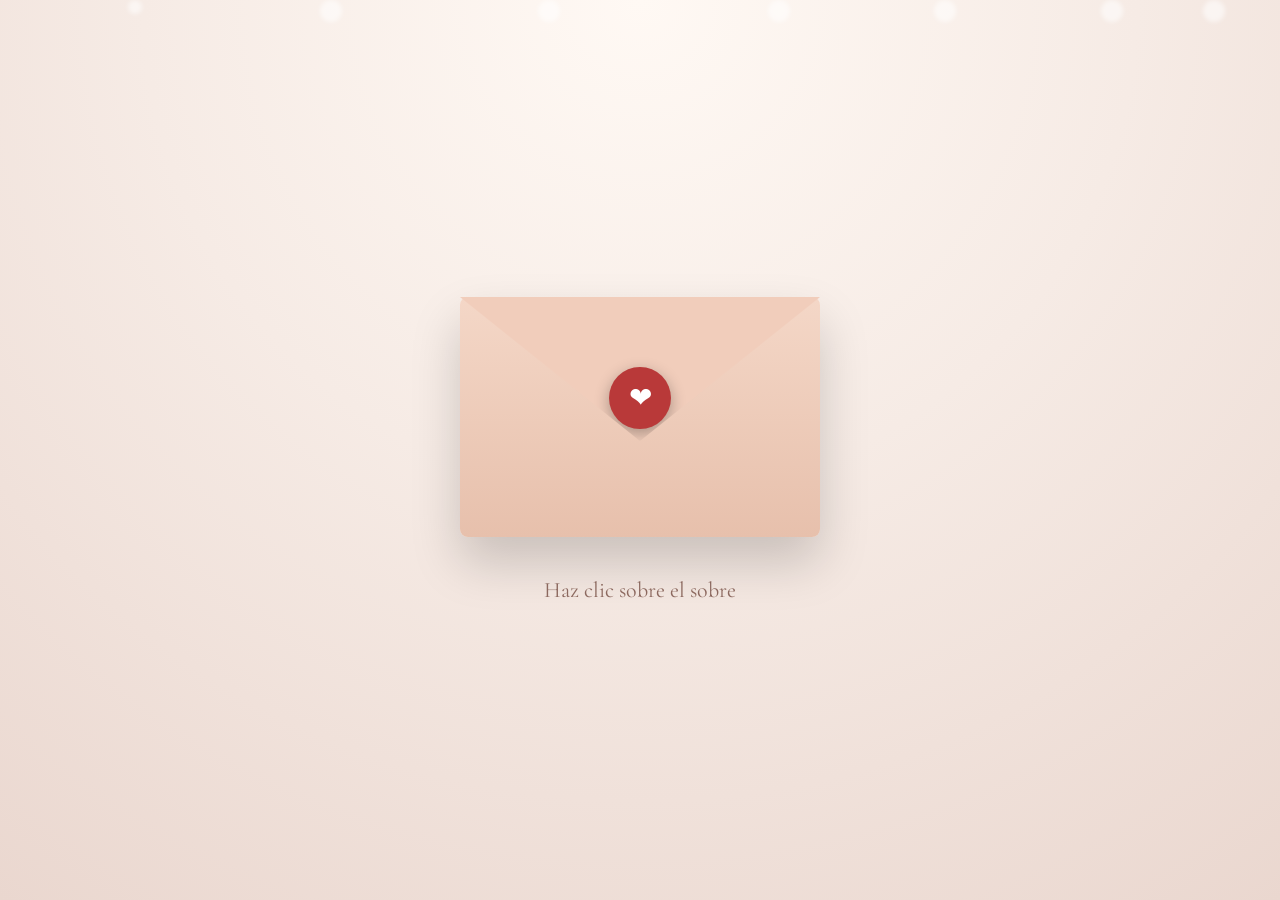
==== index.html @ d5398bc3 "cambios del primer capitulo" ====
<!DOCTYPE html>
<html lang="es">

<head>

    <meta charset="UTF-8">

    <meta name="viewport"
        content="width=device-width, initial-scale=1.0">

    <title>Fragmentos de un Regalo</title>

    <!-- Tipografías -->

    <link
        href="https://fonts.googleapis.com/css2?family=Great+Vibes&family=Cormorant+Garamond:wght@300;400;500;600&display=swap"
        rel="stylesheet">

    <link rel="stylesheet" href="style.css">

</head>

<body>

    <!-- Música -->

    <audio id="music" loop>
        <source src="assets/music/piano.mp3" type="audio/mpeg">
    </audio>

    <audio id="paperSound">
        <source src="assets/music/cancion.mpeg" type="audio/mpeg">
    </audio>

    <!-- Fondo -->

    <div class="background"></div>

    <!-- Bokeh -->

    <div class="bokeh">

        <span></span>
        <span></span>
        <span></span>
        <span></span>
        <span></span>
        <span></span>
        <span></span>

    </div>

    <!-- Intro -->

    <section id="intro">

        <h3>Fragmentos de un Regalo</h3>

        <h1>Capítulo II</h1>

        <h2>La Carta</h2>

    </section>

    <!-- Contenedor principal -->

    <main id="scene" class="hidden">

        <!-- Sobre -->

        <div id="envelope">

            <div class="lid"></div>

            <div class="letter">
            <div class="paper" id="paper">

                <div class="paper-header">

                    <h2>Para ti ❤️</h2>

                    <img src="assets/img/Foto.jpeg" class="photo">

                </div>

                <div class="paper-body">

                    <p id="typedText"></p>

                    <p class="end">

                        Algunas historias...

                        <br><br>

                        no pueden contarse

                        <br>

                        en una sola carta.

                        <br><br>

                        Continuará...

                    </p>

                </div>

            </div>

            </div>

        </div>

        <p class="click">

            Haz clic sobre el sobre

        </p>

    </main>

    <!-- Continuará -->

    <section id="continue" class="hidden">

        <div class="line"></div>

        <h2>Fin del Capítulo II</h2>

            <h3 class="subtitle">

            Continuará...

            </h3>

        <p>

            Has encontrado el segundo fragmento.

            <br><br>

            Guarda bien la palabra

            <strong>REGALOS</strong>

            <br><br>

            La necesitarás muy pronto...

        </p>

    </section>

    <script src="script.js"></script>

</body>

</html>
---- style.css ----
/* ===========================
   FRAGMENTOS DE UN REGALO
   Capítulo II - La Carta
=========================== */

*{
    margin:0;
    padding:0;
    box-sizing:border-box;
}

html{
    scroll-behavior:smooth;
}

body{

    overflow:hidden;

    font-family:'Cormorant Garamond', serif;

    background:#f6eee8;

    height:100vh;

    display:flex;

    justify-content:center;

    align-items:center;

    color:#5b3d36;

}

/* ===========================
   FONDO
=========================== */

.background{

    position:fixed;

    inset:0;

    background:
    radial-gradient(circle at top,#fff9f4,#f6ebe5 45%,#ead7cf);

    z-index:-5;

}

/* ===========================
   BOKEH
=========================== */

.bokeh{

    position:fixed;

    inset:0;

    overflow:hidden;

    z-index:-4;

}

.bokeh span{

    position:absolute;

    display:block;

    width:22px;

    height:22px;

    border-radius:50%;

    background:rgba(255,255,255,.55);

    animation:float 18s linear infinite;

    filter:blur(2px);

}

.bokeh span:nth-child(1){

    left:10%;
    animation-duration:20s;
    width:14px;
    height:14px;

}

.bokeh span:nth-child(2){

    left:25%;
    animation-duration:17s;
    animation-delay:2s;

}

.bokeh span:nth-child(3){

    left:42%;
    animation-duration:22s;

}

.bokeh span:nth-child(4){

    left:60%;
    animation-duration:18s;
    animation-delay:5s;

}

.bokeh span:nth-child(5){

    left:73%;
    animation-duration:26s;

}

.bokeh span:nth-child(6){

    left:86%;
    animation-duration:19s;

}

.bokeh span:nth-child(7){

    left:94%;
    animation-duration:24s;

}

@keyframes float{

    from{

        transform:translateY(100vh) scale(.5);
        opacity:0;

    }

    30%{

        opacity:.8;

    }

    to{

        transform:translateY(-20vh) scale(1.5);
        opacity:0;

    }

}

/* ===========================
   INTRO
=========================== */

#intro{

    position:absolute;

    text-align:center;

    animation:introFade 4s forwards;

}

#intro h3{

    font-family:'Great Vibes',cursive;

    font-size:60px;

    color:#9b6c62;

}

#intro h1{

    margin-top:20px;

    font-size:42px;

    letter-spacing:4px;

}

#intro h2{

    margin-top:12px;

    font-family:'Great Vibes',cursive;

    font-size:48px;

    color:#b98774;

}

@keyframes introFade{

    0%{

        opacity:0;
        transform:translateY(30px);

    }

    20%{

        opacity:1;

    }

    80%{

        opacity:1;

    }

    100%{

        opacity:0;
        visibility:hidden;
        transform:translateY(-20px);

    }

}

/* ===========================
   ESCENA
=========================== */

.hidden{

    display:none;

}

#scene{

    width:100%;

    height:100vh;

    display:flex;

    justify-content:center;

    align-items:center;

    flex-direction:column;

}

/* ===========================
   SOBRE
=========================== */

#envelope{

    position:relative;

    width:360px;

    height:240px;

    cursor:pointer;

    transition:1s;

}

/* cuerpo */

#envelope::before{

    content:"";

    position:absolute;

    inset:0;

    background:linear-gradient(#f4d7c7,#e7c0ac);

    border-radius:8px;

    box-shadow:

    0 25px 50px rgba(0,0,0,.18);

}

/* tapa */

.lid{

    position:absolute;

    width:100%;

    height:100%;

    background:#f1cdbb;

    clip-path:polygon(0 0,50% 60%,100% 0);

    transform-origin:top;

    transition:1.6s;

    z-index:20;

}

/* sello */

.lid::after{

    content:"❤";

    position:absolute;

    left:50%;

    top:70px;

    transform:translateX(-50%);

    width:62px;

    height:62px;

    border-radius:50%;

    background:#b93939;

    color:white;

    display:flex;

    justify-content:center;

    align-items:center;

    font-size:28px;

    box-shadow:

    0 5px 15px rgba(0,0,0,.3);

}

/* carta */

.letter{

    position:absolute;

    width:92%;

    height:92%;

    left:4%;

    bottom:0;

    overflow:hidden;

}

/*============================
    CARTA
=============================*/

.paper{

    position:fixed;

    left:50%;
    top:50%;

    transform:translate(-50%,140%);

    width:min(760px,92vw);

    height:82vh;

    background:#FFFDF8;

    border-radius:18px;

    overflow:hidden;

    display:flex;

    flex-direction:column;

    box-shadow:0 20px 60px rgba(0,0,0,.20);

    transition:1.8s;

    z-index:9999;

}

.paper-header{

    padding:25px;

    flex-shrink:0;

    text-align:center;

    border-bottom:1px solid #ececec;

}

.paper-body{

    flex:1;

    overflow-y:auto;

    padding:35px;

    padding-bottom:80px;

}

/* oculta la barra  */

.paper-body::-webkit-scrollbar{

    width:6px;

}

.paper-body::-webkit-scrollbar-thumb{

    background:#d8c1b4;

    border-radius:20px;

}

.paper-body::-webkit-scrollbar-track{

    background:transparent;

}


/* textura del papel */

.paper::before{

    content:"";

    position:absolute;
    inset:0;

    background-image:
    radial-gradient(rgba(0,0,0,.02) 1px, transparent 1px);

    background-size:10px 10px;

    pointer-events:none;

    opacity: 0;

}

/*============================
    TITULO
=============================*/

.paper h2{

    font-family:'Great Vibes',cursive;

    font-size:52px;

    text-align:center;

    color:#bb7b73;

    margin-bottom:35px;

}

/*============================
    TEXTO
=============================*/

#typedText{

    font-size:24px;

    line-height:2;

    text-align:center;

    color:#5A4037;

    font-weight:500;

    white-space:pre-line;

}

/*============================
    PALABRA
=============================*/

#fragment{

    margin:35px auto;

    width:250px;

    padding:15px;

    border:2px solid #c7a36b;

    border-radius:12px;

    text-align:center;

    letter-spacing:8px;

    font-size:32px;

    font-weight:bold;

    color:#b58a39;

    background:white;

    box-shadow:

        0 8px 20px rgba(0,0,0,.08);

    opacity:0;

    transform:scale(.8);

    transition:1s;

}

/*============================
    MENSAJE FINAL
=============================*/

.end{

    margin-top:40px;

    text-align:center;

    font-size:23px;

    line-height:1.8;

    color:#5A4037;

    opacity:0;

    transition:1.5s;

}

/*============================
    CLICK
=============================*/

.click{

    margin-top:40px;

    font-size:22px;

    color:#8f6b61;

    animation:pulse 2s infinite;

}

@keyframes pulse{

    0%{

        opacity:.3;

    }

    50%{

        opacity:1;

    }

    100%{

        opacity:.3;

    }

}

/*============================
    SOBRE ABIERTO
=============================*/

#envelope.open .lid{

    transform:rotateX(180deg);

}

/* la carta sale */

#envelope.open .paper{

    transform:translate(-50%,-50%) scale(1);

}

/* aparece REGALOS */

#fragment.show{

    opacity:1;

    transform:scale(1);

}

/* aparece mensaje final */

.end.show{

    opacity:1;

}

/*============================
    CONTINUAR
=============================*/

#continue{

    position:absolute;

    inset:0;

    display:flex;

    justify-content:center;

    align-items:center;

    flex-direction:column;

    background:rgba(250,243,238,.95);

    backdrop-filter:blur(8px);

    opacity:0;

    transition:2s;

}

#continue.show{

    opacity:1;

}

.line{

    width:300px;

    height:1px;

    background:#d8b9aa;

    margin-bottom:30px;

}

#continue h2{

    font-family:'Great Vibes',cursive;

    font-size:60px;

    color:#bb7b73;

}

#continue p{

    margin-top:30px;

    text-align:center;

    font-size:27px;

    line-height:2;

    color:#6b5048;

}

/*============================
    RESPONSIVE
=============================*/

@media(max-width:768px){

#envelope{

    width:310px;

    height:210px;

}

.paper{

    height:470px;

    padding:35px;

}

.paper h2{

    font-size:42px;

}

#typedText{

    font-size:22px;

}

#fragment{

    width:220px;

    font-size:26px;

}

.end{

    font-size:21px;

}

#continue h2{

    font-size:50px;

}

#continue p{

    width:90%;

    font-size:22px;

}

}

.photo{

    width:170px;

    height:170px;

    object-fit:cover;

    border-radius:15px;

    display:block;

    margin:20px auto 0;

    border:5px solid white;

    box-shadow:0 10px 20px rgba(0,0,0,.15);

}
/*============================
TRANSICIÓN CINEMATOGRÁFICA
=============================*/

.fade-out{

    animation:fadeOutScene 2.5s forwards;

}

@keyframes fadeOutScene{

    0%{

        opacity:1;
        transform:scale(1);

    }

    100%{

        opacity:0;
        transform:scale(.94);

    }

}

#continue{

    background:rgba(15,15,15,.90);

    color:white;

}

#continue h2{

    color:white;

}

#continue p{

    color:#e5e5e5;

}

.line{

    background:rgba(255,255,255,.25);

}

.subtitle{

    margin-top:15px;

    font-family:'Great Vibes',cursive;

    font-size:40px;

    color:#d9d9d9;

    font-weight:normal;

}

#envelope.open{

    transform:scale(.75);



    transition:1.5s;

}
.line{

    min-height:34px;

    margin:18px 0;

    text-align:center;

    font-size:28px;

    color:#5A4037;

}
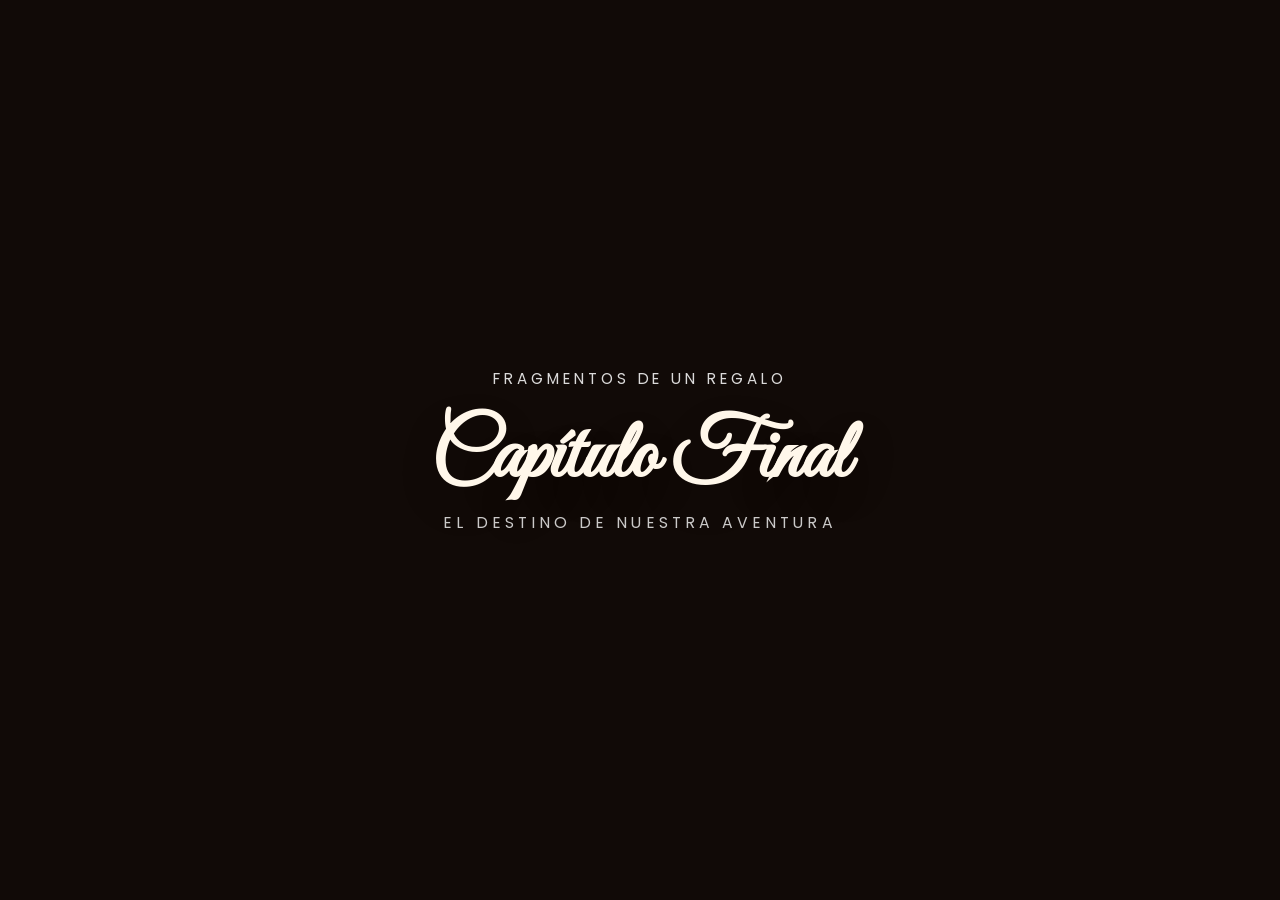
==== commit 6e88055d: "cambios capitulo final_2" ====
--- a/index.html
+++ b/index.html
@@ -2,159 +2,98 @@
 <html lang="es">
 
 <head>
+    <meta charset="UTF-8">
+    <meta name="viewport" content="width=device-width, initial-scale=1.0">
+    <title>Fragmentos de un regalo | Capítulo Final</title>
 
-    <meta charset="UTF-8">
-
-    <meta name="viewport"
-        content="width=device-width, initial-scale=1.0">
-
-    <title>Fragmentos de un Regalo</title>
-
-    <!-- Tipografías -->
-
-    <link
-        href="https://fonts.googleapis.com/css2?family=Great+Vibes&family=Cormorant+Garamond:wght@300;400;500;600&display=swap"
-        rel="stylesheet">
-
+    <link rel="preconnect" href="https://fonts.googleapis.com">
+    <link rel="preconnect" href="https://fonts.gstatic.com" crossorigin>
+    <link href="https://fonts.googleapis.com/css2?family=Great+Vibes&family=Poppins:wght@300;400;500;600&display=swap" rel="stylesheet">
     <link rel="stylesheet" href="style.css">
-
 </head>
 
 <body>
-
-    <!-- Música -->
-
+    <!-- Música suave de piano, inicia con el primer toque para permitir reproducción automática -->
     <audio id="music" loop>
-        <source src="assets/music/piano.mp3" type="audio/mpeg">
-    </audio>
-
-    <audio id="paperSound">
         <source src="assets/music/cancion.mpeg" type="audio/mpeg">
     </audio>
 
-    <!-- Fondo -->
-
     <div class="background"></div>
-
-    <!-- Bokeh -->
-
+    <div class="overlay"></div>
     <div class="bokeh">
-
         <span></span>
         <span></span>
         <span></span>
         <span></span>
         <span></span>
         <span></span>
-        <span></span>
-
     </div>
 
-    <!-- Intro -->
-
-    <section id="intro">
-
-        <h3>Fragmentos de un Regalo</h3>
-
-        <h1>Capítulo II</h1>
-
-        <h2>La Carta</h2>
-
+    <section id="intro" class="scene active">
+        <div class="intro-content">
+            <p class="intro-verse">Fragmentos de un regalo</p>
+            <h1>Capítulo Final</h1>
+            <p class="intro-subtitle">El destino de nuestra aventura</p>
+        </div>
     </section>
 
-    <!-- Contenedor principal -->
+    <section id="cardScene" class="scene">
+        <div class="card">
+            <p class="card-title">Una carta para ti</p>
+            <div class="word-lines">
+                <div class="word-line" data-word="REGALOS"></div>
+                <div class="word-line" data-word="RECUERDOS"></div>
+                <div class="word-line" data-word="AVENTURA"></div>
+            </div>
+            <p class="card-note">Las palabras que reuniste se escriben lentamente, una tras otra, como si fueran susurros.</p>
+        </div>
+    </section>
 
-    <main id="scene" class="hidden">
+    <section id="phraseScene" class="scene">
+        <div class="phrase-card">
+            <div class="phrase-lines">
+                <p class="phrase-line">Los mejores</p>
+                <p class="phrase-line highlight-word">REGALOS</p>
+                <p class="phrase-line">no son cosas.</p>
+                <p class="phrase-line">Son los</p>
+                <p class="phrase-line highlight-word">RECUERDOS</p>
+                <p class="phrase-line">que nacen de una</p>
+                <p class="phrase-line highlight-word">AVENTURA.</p>
+            </div>
+        </div>
+    </section>
 
-        <!-- Sobre -->
+    <section id="suitcaseScene" class="scene">
+        <div class="story-card">
+            <div class="suitcase-wrap">
+                <div class="suitcase-body"></div>
+                <div class="suitcase-top"></div>
+                <div class="suitcase-handle"></div>
+                <div class="suitcase-straps"></div>
+                <div class="suitcase-light"></div>
+            </div>
+        </div>
+    </section>
 
-        <div id="envelope">
+    <section id="destinationScene" class="scene">
+        <div class="destination-card">
+            <p class="plane-emoji fade-item">✈️</p>
+            <p class="destination-subtitle fade-item">Nos vamos a...</p>
+            <img class="destination-image fade-item" src="assets/img/Foto.jpeg" alt="Destino de viaje" />
+            <p class="birthday-text fade-item">Feliz cumpleaños ❤️</p>
+            <button id="startAdventure" class="action-button fade-item">Comenzar la aventura</button>
+        </div>
+    </section>
 
-            <div class="lid"></div>
-
-            <div class="letter">
-            <div class="paper" id="paper">
-
-                <div class="paper-header">
-
-                    <h2>Para ti ❤️</h2>
-
-                    <img src="assets/img/Foto.jpeg" class="photo">
-
-                </div>
-
-                <div class="paper-body">
-
-                    <p id="typedText"></p>
-
-                    <p class="end">
-
-                        Algunas historias...
-
-                        <br><br>
-
-                        no pueden contarse
-
-                        <br>
-
-                        en una sola carta.
-
-                        <br><br>
-
-                        Continuará...
-
-                    </p>
-
-                </div>
-
-            </div>
-
-            </div>
-
+    <section id="finalScene" class="scene">
+        <div class="final-card">
+            <p class="final-reveal">Espero que este viaje se convierta en uno de nuestros recuerdos favoritos.</p>
+            <p class="final-reveal">Te amo ❤️</p>
+            <p class="final-reveal signature">Att: tu chico</p>
         </div>
-
-        <p class="click">
-
-            Haz clic sobre el sobre
-
-        </p>
-
-    </main>
-
-    <!-- Continuará -->
-
-    <section id="continue" class="hidden">
-
-        <div class="line"></div>
-
-        <h2>Fin del Capítulo II</h2>
-
-            <h3 class="subtitle">
-
-            Continuará...
-
-            </h3>
-
-        <p>
-
-            Has encontrado el segundo fragmento.
-
-            <br><br>
-
-            Guarda bien la palabra
-
-            <strong>REGALOS</strong>
-
-            <br><br>
-
-            La necesitarás muy pronto...
-
-        </p>
-
     </section>
 
     <script src="script.js"></script>
-
 </body>
 
 </html>
--- a/style.css
+++ b/style.css
@@ -1,903 +1,859 @@
-/* ===========================
-   FRAGMENTOS DE UN REGALO
-   Capítulo II - La Carta
-=========================== */
-
-*{
-    margin:0;
-    padding:0;
-    box-sizing:border-box;
-}
-
-html{
-    scroll-behavior:smooth;
-}
-
-body{
+* {
+    margin: 0;
+    padding: 0;
+    box-sizing: border-box;
+}
+
+:root {
+    --marfil: #fffdf8;
+    --beige: #f3e0d0;
+    --rosa: #f6e3de;
+    --gold: #b58d5b;
+    --gold-soft: #d1b285;
+    --text: #4a362e;
+    --muted: #7a5b45;
+    --shadow: 0 24px 50px rgba(111, 81, 58, 0.14);
+}
+
+html {
+    scroll-behavior: smooth;
+}
+
+body {
+    min-height: 100vh;
+    font-family: 'Poppins', sans-serif;
+    color: var(--text);
+    background: radial-gradient(circle at top, #fffdf8 0%, #f7e4d9 36%, #f2dfd3 100%);
+    overflow-x: hidden;
+}
+
+.background {
+    position: fixed;
+    inset: 0;
+    background: radial-gradient(circle at top left, rgba(255, 255, 255, 0.9), transparent 22%),
+        radial-gradient(circle at 80% 20%, rgba(255, 237, 215, 0.55), transparent 12%),
+        linear-gradient(180deg, #fffdf8 0%, #f7ece1 45%, #eedbca 100%);
+    z-index: -4;
+}
+
+.overlay {
+    position: fixed;
+    inset: 0;
+    background: rgba(255, 255, 250, 0.66);
+    backdrop-filter: blur(4px);
+    z-index: -3;
+}
+
+.bokeh {
+    position: fixed;
+    inset: 0;
+    overflow: hidden;
+    z-index: -2;
+}
+
+.bokeh span {
+    position: absolute;
+    width: 24px;
+    height: 24px;
+    border-radius: 50%;
+    background: rgba(255, 255, 250, 0.72);
+    filter: blur(3px);
+    animation: drift 28s linear infinite;
+    mix-blend-mode: screen;
+}
+
+.bokeh span:nth-child(1) {
+    left: 10%;
+    top: 22%;
+    animation-delay: 0s;
+}
+
+.bokeh span:nth-child(2) {
+    left: 22%;
+    top: 62%;
+    animation-delay: 3s;
+}
+
+.bokeh span:nth-child(3) {
+    left: 45%;
+    top: 12%;
+    animation-delay: 6s;
+}
+
+.bokeh span:nth-child(4) {
+    left: 66%;
+    top: 72%;
+    animation-delay: 10s;
+}
+
+.bokeh span:nth-child(5) {
+    left: 82%;
+    top: 28%;
+    animation-delay: 14s;
+}
+
+.bokeh span:nth-child(6) {
+    left: 92%;
+    top: 55%;
+    animation-delay: 18s;
+}
+
+@keyframes drift {
+    from {
+        transform: translateY(0) scale(0.9);
+        opacity: 0.85;
+    }
+    to {
+        transform: translateY(-140px) scale(1.1);
+        opacity: 0.06;
+    }
+}
+
+.scene {
+    position: absolute;
+    inset: 0;
+    display: flex;
+    justify-content: center;
+    align-items: center;
+    padding: 20px;
+    text-align: center;
+    opacity: 0;
+    pointer-events: none;
+    transition: opacity 1s ease, transform 1s ease;
+}
+
+.scene.active {
+    opacity: 1;
+    pointer-events: auto;
+}
+
+.scene.fade-out {
+    opacity: 0;
+    transform: translateY(-24px);
+}
+
+#intro {
+    background: #110a07;
+    color: #fff;
+    z-index: 1;
+}
+
+#intro .intro-content {
+    position: relative;
+    max-width: 780px;
+    padding: 2rem;
+    opacity: 0;
+    transform: translateY(18px);
+    transition: opacity 1.4s ease, transform 1.4s ease;
+}
+
+#intro.visible .intro-content {
+    opacity: 1;
+    transform: translateY(0);
+}
+
+.intro-verse,
+.intro-subtitle {
+    font-family: 'Poppins', sans-serif;
+    letter-spacing: 0.26em;
+    text-transform: uppercase;
+    color: rgba(255, 255, 255, 0.85);
+    margin: 0;
+}
+
+.intro-verse {
+    font-size: 0.95rem;
+    margin-bottom: 1rem;
+}
+
+.intro-subtitle {
+    font-size: 0.98rem;
+    opacity: 0.92;
+}
+
+#intro h1 {
+    font-family: 'Great Vibes', cursive;
+    font-size: clamp(3rem, 8vw, 5.25rem);
+    margin: 0;
+    color: #fff7ea;
+    text-shadow: 0 18px 38px rgba(0, 0, 0, 0.18);
+}
+
+.card,
+.phrase-card,
+.story-card,
+.destination-card,
+.final-card {
+    width: min(560px, 100%);
+    padding: 34px;
+    border-radius: 34px;
+    background: rgba(255, 250, 244, 0.95);
+    box-shadow: var(--shadow);
+    backdrop-filter: blur(12px);
+    border: 1px solid rgba(255, 255, 255, 0.75);
+}
+
+.card,
+.phrase-card,
+.story-card,
+.destination-card,
+.final-card {
+    display: flex;
+    flex-direction: column;
+    align-items: center;
+    gap: 20px;
+}
+
+.card-title {
+    margin: 0;
+    font-family: 'Great Vibes', cursive;
+    font-size: clamp(2.2rem, 5vw, 3.4rem);
+    color: var(--text);
+}
+
+.card-note {
+    margin: 0;
+    font-size: 1rem;
+    line-height: 1.9;
+    color: var(--muted);
+    max-width: 420px;
+}
+
+.word-lines {
+    display: grid;
+    gap: 18px;
+    width: 100%;
+    margin-top: 28px;
+    transition: transform 1.2s ease;
+}
+
+.word-lines.gather {
+    transform: translateY(-6px);
+}
+
+.word-lines.gather .word-line:nth-child(1) {
+    transform: translateX(-10px) scale(0.98);
+}
+
+.word-lines.gather .word-line:nth-child(2) {
+    transform: translateY(-2px) scale(0.99);
+}
+
+.word-lines.gather .word-line:nth-child(3) {
+    transform: translateX(10px) translateY(4px) scale(0.98);
+}
+
+.word-line {
+    min-height: 56px;
+    font-size: clamp(1.5rem, 4vw, 2rem);
+    letter-spacing: 0.28em;
+    color: var(--text);
+    font-weight: 600;
+    line-height: 1.05;
+    white-space: nowrap;
+    overflow: hidden;
+    display: inline-block;
+    transition: transform 1.2s ease;
+}
+
+.phrase-lines {
+    gap: 14px;
+}
+
+.phrase-line {
+    margin: 0;
+    font-size: clamp(1.25rem, 4vw, 2.2rem);
+    line-height: 1.2;
+    opacity: 0;
+    transform: translateY(10px);
+    transition: opacity 1s ease, transform 1s ease;
+}
+
+.phrase-line.visible {
+    opacity: 1;
+    transform: translateY(0);
+}
+
+.highlight-word {
+    color: var(--gold);
+    text-shadow: 0 0 16px rgba(181, 141, 91, 0.26);
+}
+
+.story-card {
+    padding: 36px 30px;
+    opacity: 0;
+    transform: translateY(24px);
+    transition: opacity 1.2s ease, transform 1.2s ease;
+}
+
+.story-card.entered {
+    opacity: 1;
+    transform: translateY(0);
+}
+
+.suitcase-wrap {
+    position: relative;
+    width: 220px;
+    height: 180px;
+    opacity: 0;
+    transform: translateY(20px);
+    transition: opacity 1.2s ease, transform 1.2s ease;
+}
+
+.story-card.entered .suitcase-wrap {
+    opacity: 1;
+    transform: translateY(0);
+}
+
+.suitcase-body,
+.suitcase-top,
+.suitcase-handle,
+.suitcase-straps,
+.suitcase-light {
+    position: absolute;
+    left: 50%;
+    transform: translateX(-50%);
+}
+
+.suitcase-body {
+    bottom: 0;
+    width: 220px;
+    height: 120px;
+    border-radius: 28px;
+    background: linear-gradient(180deg, #f9efe1 0%, #e9d2b5 100%);
+    box-shadow: inset 0 5px 0 rgba(255, 255, 255, 0.55), 0 22px 50px rgba(92, 61, 35, 0.12);
+}
+
+.suitcase-top {
+    bottom: 86px;
+    width: 180px;
+    height: 42px;
+    border-radius: 18px 18px 0 0;
+    background: linear-gradient(180deg, #fdf5e8 0%, #e9d4b8 100%);
+    transform: translateX(-50%) rotate(0deg);
+    transform-origin: center bottom;
+    transition: transform 1.6s ease;
+}
+
+.suitcase-wrap.open .suitcase-top {
+    transform: translateX(-50%) rotate(-24deg);
+}
+
+.suitcase-handle {
+    bottom: 124px;
+    width: 108px;
+    height: 16px;
+    border-radius: 12px;
+    background: #c8a67f;
+}
+
+.suitcase-straps {
+    bottom: 16px;
+    width: 180px;
+    height: 8px;
+    border-radius: 999px;
+    background: #c2996f;
+    box-shadow: 0 2px 10px rgba(0, 0, 0, 0.08);
+}
+
+.suitcase-light {
+    bottom: 62px;
+    width: 158px;
+    height: 92px;
+    border-radius: 50% 50% 40% 40%;
+    background: radial-gradient(circle at top, rgba(255, 236, 196, 0.92), transparent 70%);
+    opacity: 0;
+    transition: opacity 1.8s ease;
+}
+
+.suitcase-wrap.open .suitcase-light {
+    opacity: 1;
+}
+
+.destination-card {
+    gap: 18px;
+    opacity: 0;
+    transform: translateY(18px);
+    transition: opacity 1.2s ease, transform 1.2s ease;
+}
+
+.destination-card.visible {
+    opacity: 1;
+    transform: translateY(0);
+}
+
+.fade-item {
+    opacity: 0;
+    transform: translateY(12px);
+    transition: opacity 1s ease, transform 1s ease;
+}
+
+.destination-card.visible .fade-item {
+    opacity: 1;
+    transform: translateY(0);
+}
+
+.plane-emoji {
+    font-size: 2.8rem;
+    margin: 0;
+}
+
+.destination-subtitle {
+    margin: 0;
+    font-size: 1rem;
+    letter-spacing: 0.18em;
+    text-transform: uppercase;
+    color: #8d6d51;
+}
+
+.destination-image {
+    width: min(100%, 360px);
+    border-radius: 28px;
+    box-shadow: 0 20px 45px rgba(94, 64, 43, 0.16);
+    object-fit: cover;
+    border: 1px solid rgba(255, 255, 255, 0.6);
+}
+
+.birthday-text {
+    margin: 0;
+    font-size: 1.05rem;
+    color: var(--muted);
+}
+
+.action-button {
+    border: none;
+    border-radius: 999px;
+    padding: 16px 32px;
+    font-size: 1rem;
+    letter-spacing: 0.1em;
+    text-transform: uppercase;
+    color: var(--text);
+    background: #f3e2d3;
+    box-shadow: 0 18px 40px rgba(111, 81, 58, 0.14);
+    cursor: pointer;
+    transition: transform 0.3s ease, background 0.3s ease, opacity 0.3s ease;
+}
+
+.action-button:hover {
+    transform: translateY(-2px);
+    background: #e7d5c2;
+}
+
+.action-button:disabled {
+    opacity: 0.6;
+    cursor: default;
+}
+
+.final-card {
+    gap: 18px;
+    opacity: 0;
+    transform: translateY(18px);
+    transition: opacity 1.2s ease, transform 1.2s ease;
+}
+
+.final-card.visible {
+    opacity: 1;
+    transform: translateY(0);
+}
+
+.final-reveal {
+    margin: 0;
+    font-size: clamp(1.15rem, 4vw, 1.9rem);
+    line-height: 1.4;
+    opacity: 0;
+    transform: translateY(12px);
+    transition: opacity 1s ease, transform 1s ease;
+}
+
+.final-reveal.visible {
+    opacity: 1;
+    transform: translateY(0);
+}
+
+.signature {
+    font-family: 'Great Vibes', cursive;
+    font-size: 3.2rem;
+    color: var(--text);
+    margin-top: 10px;
+}
+
+@media (max-width: 768px) {
+    .card,
+    .phrase-card,
+    .story-card,
+    .destination-card,
+    .final-card {
+        padding: 28px;
+    }
+
+    .intro-verse {
+        font-size: 0.85rem;
+    }
+
+    #intro h1 {
+        font-size: clamp(2.6rem, 12vw, 4.6rem);
+    }
+
+    .word-line {
+        font-size: clamp(1.4rem, 6vw, 1.9rem);
+    }
+
+    .destination-title {
+        font-size: clamp(2.4rem, 11vw, 3.8rem);
+    }
+
+    .final-reveal {
+        font-size: clamp(1rem, 5vw, 1.7rem);
+    }
+}
+
+@media (max-width: 520px) {
+    .scene {
+        padding: 1rem;
+    }
+
+    .card,
+    .phrase-card,
+    .story-card,
+    .destination-card,
+    .final-card {
+        padding: 22px;
+        border-radius: 28px;
+    }
+
+    .word-line {
+        min-height: 48px;
+    }
+
+    .action-button {
+        width: 100%;
+        padding: 16px 24px;
+    }
+}
+
+@media (max-width: 700px) {
+    .card,
+    .phrase-card,
+    .story-card,
+    .destination-card,
+    .final-card {
+        padding: 24px;
+    }
+
+    .word-line {
+        font-size: 1.65rem;
+    }
+
+    .phrase-line {
+        font-size: 1.6rem;
+    }
+
+    .destination-title {
+        font-size: 3rem;
+    }
+}
+
+@media (max-width: 480px) {
+    .bokeh span {
+        width: 18px;
+        height: 18px;
+    }
+
+    .intro-verse,
+    .intro-subtitle {
+        font-size: 0.85rem;
+    }
+
+    .intro-content {
+        padding: 16px;
+    }
+
+    .card-title {
+        font-size: 2.5rem;
+    }
+
+    .word-line {
+        font-size: 1.35rem;
+    }
+
+    .phrase-line {
+        font-size: 1.25rem;
+    }
+
+    .destination-title {
+        font-size: 2.3rem;
+    }
+
+    .action-button {
+        width: 100%;
+    }
+}
+
+    height:100%;
+
+    transform-style:preserve-3d;
+
+    transition:transform 1s;
+
+}
+
+.polaroid.flip .polaroid-inner{
+
+    transform:rotateY(180deg);
+
+}
+
+.polaroid-front,
+.polaroid-back{
+
+    position:absolute;
+
+    width:100%;
+    height:100%;
+
+    background:white;
+
+    border-radius:8px;
 
     overflow:hidden;
 
-    font-family:'Cormorant Garamond', serif;
-
-    background:#f6eee8;
-
-    height:100vh;
+    box-shadow:0 18px 45px rgba(0,0,0,.18);
+
+    backface-visibility:hidden;
+
+}
+
+.polaroid-front{
 
     display:flex;
 
+    flex-direction:column;
+
+}
+
+.photo{
+
+    flex:1;
+
+    overflow:hidden;
+
+}
+
+.photo img{
+
+    width:100%;
+    height:100%;
+
+    object-fit:cover;
+
+}
+
+.caption{
+
+    height:70px;
+
+    display:flex;
+
     justify-content:center;
 
     align-items:center;
 
-    color:#5b3d36;
-
-}
-
-/* ===========================
-   FONDO
-=========================== */
-
-.background{
+    font-family:'Great Vibes',cursive;
+
+    font-size:32px;
+
+    color:#666;
+
+}
+
+.polaroid-back{
+
+    transform:rotateY(180deg);
+
+    display:flex;
+
+    justify-content:center;
+
+    align-items:center;
+
+    padding:35px;
+
+    text-align:center;
+
+}
+
+.short-message{
+
+    font-size:28px;
+
+    line-height:1.8;
+
+    color:#6b4d3f;
+
+}
+
+.short-message span{
+
+    font-size:40px;
+
+    font-family:'Great Vibes',cursive;
+
+    color:#b97b58;
+
+}
+
+/*==========================
+CLICK
+==========================*/
+
+.click-text{
+
+    margin-top:35px;
+
+    color:#7d6556;
+
+    font-size:20px;
+
+    animation:pulse 2s infinite;
+
+}
+
+@keyframes pulse{
+
+    0%,100%{
+
+        opacity:.5;
+
+    }
+
+    50%{
+
+        opacity:1;
+
+    }
+
+}
+
+/*==========================
+NOTA
+==========================*/
+
+.note{
+
+    position:absolute;
+
+    right:-550px;
+
+    top:50%;
+
+    transform:translateY(-50%);
+
+    transition:1.2s;
+
+}
+
+.note.show{
+
+    right:140px;
+
+}
+
+.paper{
+
+    width:420px;
+
+    min-height:520px;
+
+    background:#fffcf7;
+
+    border-radius:12px;
+
+    box-shadow:0 20px 45px rgba(0,0,0,.15);
+
+    padding:45px;
+
+}
+
+.paper h2{
+
+    text-align:center;
+
+    font-family:'Great Vibes',cursive;
+
+    font-size:44px;
+
+    color:#8d6550;
+
+    margin-bottom:35px;
+
+}
+
+#typedText{
+
+    color:#5d4337;
+
+    font-size:22px;
+
+    line-height:2;
+
+    min-height:260px;
+
+    white-space:pre-line;
+
+}
+
+.signature{
+
+    margin-top:40px;
+
+    text-align:right;
+
+    font-family:'Great Vibes',cursive;
+
+    font-size:34px;
+
+    color:#8d6550;
+
+}
+
+/*==========================
+FINAL
+==========================*/
+
+#ending{
 
     position:fixed;
 
     inset:0;
 
-    background:
-    radial-gradient(circle at top,#fff9f4,#f6ebe5 45%,#ead7cf);
-
-    z-index:-5;
-
-}
-
-/* ===========================
-   BOKEH
-=========================== */
-
-.bokeh{
-
-    position:fixed;
-
-    inset:0;
-
-    overflow:hidden;
-
-    z-index:-4;
-
-}
-
-.bokeh span{
-
-    position:absolute;
-
-    display:block;
-
-    width:22px;
-
-    height:22px;
-
-    border-radius:50%;
-
-    background:rgba(255,255,255,.55);
-
-    animation:float 18s linear infinite;
-
-    filter:blur(2px);
-
-}
-
-.bokeh span:nth-child(1){
-
-    left:10%;
-    animation-duration:20s;
-    width:14px;
-    height:14px;
-
-}
-
-.bokeh span:nth-child(2){
-
-    left:25%;
-    animation-duration:17s;
-    animation-delay:2s;
-
-}
-
-.bokeh span:nth-child(3){
-
-    left:42%;
-    animation-duration:22s;
-
-}
-
-.bokeh span:nth-child(4){
-
-    left:60%;
-    animation-duration:18s;
-    animation-delay:5s;
-
-}
-
-.bokeh span:nth-child(5){
-
-    left:73%;
-    animation-duration:26s;
-
-}
-
-.bokeh span:nth-child(6){
-
-    left:86%;
-    animation-duration:19s;
-
-}
-
-.bokeh span:nth-child(7){
-
-    left:94%;
-    animation-duration:24s;
-
-}
-
-@keyframes float{
-
-    from{
-
-        transform:translateY(100vh) scale(.5);
-        opacity:0;
-
-    }
-
-    30%{
-
-        opacity:.8;
-
-    }
-
-    to{
-
-        transform:translateY(-20vh) scale(1.5);
-        opacity:0;
-
-    }
-
-}
-
-/* ===========================
-   INTRO
-=========================== */
-
-#intro{
-
-    position:absolute;
-
-    text-align:center;
-
-    animation:introFade 4s forwards;
-
-}
-
-#intro h3{
+    display:flex;
+
+    flex-direction:column;
+
+    justify-content:center;
+
+    align-items:center;
+
+    background:rgba(255,255,255,.96);
+
+}
+
+#ending h2{
+
+    font-size:48px;
+
+    color:#5d4337;
+
+}
+
+#ending h3{
+
+    margin-top:20px;
 
     font-family:'Great Vibes',cursive;
 
-    font-size:60px;
-
-    color:#9b6c62;
-
-}
-
-#intro h1{
-
-    margin-top:20px;
-
-    font-size:42px;
-
-    letter-spacing:4px;
-
-}
-
-#intro h2{
-
-    margin-top:12px;
-
-    font-family:'Great Vibes',cursive;
-
     font-size:48px;
 
-    color:#b98774;
-
-}
-
-@keyframes introFade{
-
-    0%{
-
-        opacity:0;
-        transform:translateY(30px);
-
-    }
-
-    20%{
-
-        opacity:1;
-
-    }
-
-    80%{
-
-        opacity:1;
-
-    }
-
-    100%{
-
-        opacity:0;
-        visibility:hidden;
-        transform:translateY(-20px);
-
-    }
-
-}
-
-/* ===========================
-   ESCENA
-=========================== */
-
-.hidden{
-
-    display:none;
-
-}
-
-#scene{
-
-    width:100%;
-
-    height:100vh;
-
-    display:flex;
-
-    justify-content:center;
-
-    align-items:center;
-
-    flex-direction:column;
-
-}
-
-/* ===========================
-   SOBRE
-=========================== */
-
-#envelope{
-
-    position:relative;
-
-    width:360px;
-
-    height:240px;
-
-    cursor:pointer;
-
-    transition:1s;
-
-}
-
-/* cuerpo */
-
-#envelope::before{
-
-    content:"";
-
-    position:absolute;
-
-    inset:0;
-
-    background:linear-gradient(#f4d7c7,#e7c0ac);
-
-    border-radius:8px;
-
-    box-shadow:
-
-    0 25px 50px rgba(0,0,0,.18);
-
-}
-
-/* tapa */
-
-.lid{
-
-    position:absolute;
-
-    width:100%;
-
-    height:100%;
-
-    background:#f1cdbb;
-
-    clip-path:polygon(0 0,50% 60%,100% 0);
-
-    transform-origin:top;
-
-    transition:1.6s;
-
-    z-index:20;
-
-}
-
-/* sello */
-
-.lid::after{
-
-    content:"❤";
-
-    position:absolute;
-
-    left:50%;
-
-    top:70px;
-
-    transform:translateX(-50%);
-
-    width:62px;
-
-    height:62px;
-
-    border-radius:50%;
-
-    background:#b93939;
-
-    color:white;
-
-    display:flex;
-
-    justify-content:center;
-
-    align-items:center;
-
-    font-size:28px;
-
-    box-shadow:
-
-    0 5px 15px rgba(0,0,0,.3);
-
-}
-
-/* carta */
-
-.letter{
-
-    position:absolute;
-
-    width:92%;
-
-    height:92%;
-
-    left:4%;
-
-    bottom:0;
-
-    overflow:hidden;
-
-}
-
-/*============================
-    CARTA
-=============================*/
-
-.paper{
-
-    position:fixed;
-
-    left:50%;
-    top:50%;
-
-    transform:translate(-50%,140%);
-
-    width:min(760px,92vw);
-
-    height:82vh;
-
-    background:#FFFDF8;
-
-    border-radius:18px;
-
-    overflow:hidden;
-
-    display:flex;
-
-    flex-direction:column;
-
-    box-shadow:0 20px 60px rgba(0,0,0,.20);
-
-    transition:1.8s;
-
-    z-index:9999;
-
-}
-
-.paper-header{
-
-    padding:25px;
-
-    flex-shrink:0;
-
-    text-align:center;
-
-    border-bottom:1px solid #ececec;
-
-}
-
-.paper-body{
-
-    flex:1;
-
-    overflow-y:auto;
-
-    padding:35px;
-
-    padding-bottom:80px;
-
-}
-
-/* oculta la barra  */
-
-.paper-body::-webkit-scrollbar{
-
-    width:6px;
-
-}
-
-.paper-body::-webkit-scrollbar-thumb{
-
-    background:#d8c1b4;
-
-    border-radius:20px;
-
-}
-
-.paper-body::-webkit-scrollbar-track{
-
-    background:transparent;
-
-}
-
-
-/* textura del papel */
-
-.paper::before{
-
-    content:"";
-
-    position:absolute;
-    inset:0;
-
-    background-image:
-    radial-gradient(rgba(0,0,0,.02) 1px, transparent 1px);
-
-    background-size:10px 10px;
-
-    pointer-events:none;
-
-    opacity: 0;
-
-}
-
-/*============================
-    TITULO
-=============================*/
-
-.paper h2{
-
-    font-family:'Great Vibes',cursive;
-
-    font-size:52px;
-
-    text-align:center;
-
-    color:#bb7b73;
-
-    margin-bottom:35px;
-
-}
-
-/*============================
-    TEXTO
-=============================*/
-
-#typedText{
-
-    font-size:24px;
-
-    line-height:2;
-
-    text-align:center;
-
-    color:#5A4037;
-
-    font-weight:500;
-
-    white-space:pre-line;
-
-}
-
-/*============================
-    PALABRA
-=============================*/
-
-#fragment{
-
-    margin:35px auto;
-
-    width:250px;
-
-    padding:15px;
-
-    border:2px solid #c7a36b;
-
-    border-radius:12px;
-
-    text-align:center;
-
-    letter-spacing:8px;
-
-    font-size:32px;
-
-    font-weight:bold;
-
-    color:#b58a39;
-
-    background:white;
-
-    box-shadow:
-
-        0 8px 20px rgba(0,0,0,.08);
-
-    opacity:0;
-
-    transform:scale(.8);
-
-    transition:1s;
-
-}
-
-/*============================
-    MENSAJE FINAL
-=============================*/
-
-.end{
-
-    margin-top:40px;
-
-    text-align:center;
-
-    font-size:23px;
-
-    line-height:1.8;
-
-    color:#5A4037;
-
-    opacity:0;
-
-    transition:1.5s;
-
-}
-
-/*============================
-    CLICK
-=============================*/
-
-.click{
-
-    margin-top:40px;
-
-    font-size:22px;
-
-    color:#8f6b61;
-
-    animation:pulse 2s infinite;
-
-}
-
-@keyframes pulse{
-
-    0%{
-
-        opacity:.3;
-
-    }
-
-    50%{
-
-        opacity:1;
-
-    }
-
-    100%{
-
-        opacity:.3;
-
-    }
-
-}
-
-/*============================
-    SOBRE ABIERTO
-=============================*/
-
-#envelope.open .lid{
-
-    transform:rotateX(180deg);
-
-}
-
-/* la carta sale */
-
-#envelope.open .paper{
-
-    transform:translate(-50%,-50%) scale(1);
-
-}
-
-/* aparece REGALOS */
-
-#fragment.show{
-
-    opacity:1;
-
-    transform:scale(1);
-
-}
-
-/* aparece mensaje final */
-
-.end.show{
-
-    opacity:1;
-
-}
-
-/*============================
-    CONTINUAR
-=============================*/
-
-#continue{
-
-    position:absolute;
-
-    inset:0;
-
-    display:flex;
-
-    justify-content:center;
-
-    align-items:center;
-
-    flex-direction:column;
-
-    background:rgba(250,243,238,.95);
-
-    backdrop-filter:blur(8px);
-
-    opacity:0;
-
-    transition:2s;
-
-}
-
-#continue.show{
-
-    opacity:1;
-
-}
-
-.line{
-
-    width:300px;
-
-    height:1px;
-
-    background:#d8b9aa;
-
-    margin-bottom:30px;
-
-}
-
-#continue h2{
-
-    font-family:'Great Vibes',cursive;
-
-    font-size:60px;
-
-    color:#bb7b73;
-
-}
-
-#continue p{
-
-    margin-top:30px;
-
-    text-align:center;
-
-    font-size:27px;
-
-    line-height:2;
-
-    color:#6b5048;
-
-}
-
-/*============================
-    RESPONSIVE
-=============================*/
-
-@media(max-width:768px){
-
-#envelope{
-
-    width:310px;
-
-    height:210px;
-
-}
-
-.paper{
-
-    height:470px;
-
-    padding:35px;
-
-}
-
-.paper h2{
-
-    font-size:42px;
-
-}
-
-#typedText{
-
-    font-size:22px;
-
-}
-
-#fragment{
-
-    width:220px;
-
-    font-size:26px;
-
-}
-
-.end{
-
-    font-size:21px;
-
-}
-
-#continue h2{
-
-    font-size:50px;
-
-}
-
-#continue p{
-
-    width:90%;
-
-    font-size:22px;
-
-}
-
-}
-
-.photo{
-
-    width:170px;
-
-    height:170px;
-
-    object-fit:cover;
-
-    border-radius:15px;
-
-    display:block;
-
-    margin:20px auto 0;
-
-    border:5px solid white;
-
-    box-shadow:0 10px 20px rgba(0,0,0,.15);
-
-}
-/*============================
-TRANSICIÓN CINEMATOGRÁFICA
-=============================*/
-
-.fade-out{
-
-    animation:fadeOutScene 2.5s forwards;
-
-}
-
-@keyframes fadeOutScene{
-
-    0%{
-
-        opacity:1;
-        transform:scale(1);
-
-    }
-
-    100%{
-
-        opacity:0;
-        transform:scale(.94);
-
-    }
-
-}
-
-#continue{
-
-    background:rgba(15,15,15,.90);
-
-    color:white;
-
-}
-
-#continue h2{
-
-    color:white;
-
-}
-
-#continue p{
-
-    color:#e5e5e5;
-
-}
-
-.line{
-
-    background:rgba(255,255,255,.25);
-
-}
-
-.subtitle{
-
-    margin-top:15px;
-
-    font-family:'Great Vibes',cursive;
-
-    font-size:40px;
-
-    color:#d9d9d9;
-
-    font-weight:normal;
-
-}
-
-#envelope.open{
-
-    transform:scale(.75);
-
-
-
-    transition:1.5s;
-
-}
-.line{
-
-    min-height:34px;
-
-    margin:18px 0;
-
-    text-align:center;
-
-    font-size:28px;
-
-    color:#5A4037;
+    color:#b97b58;
 
 }
